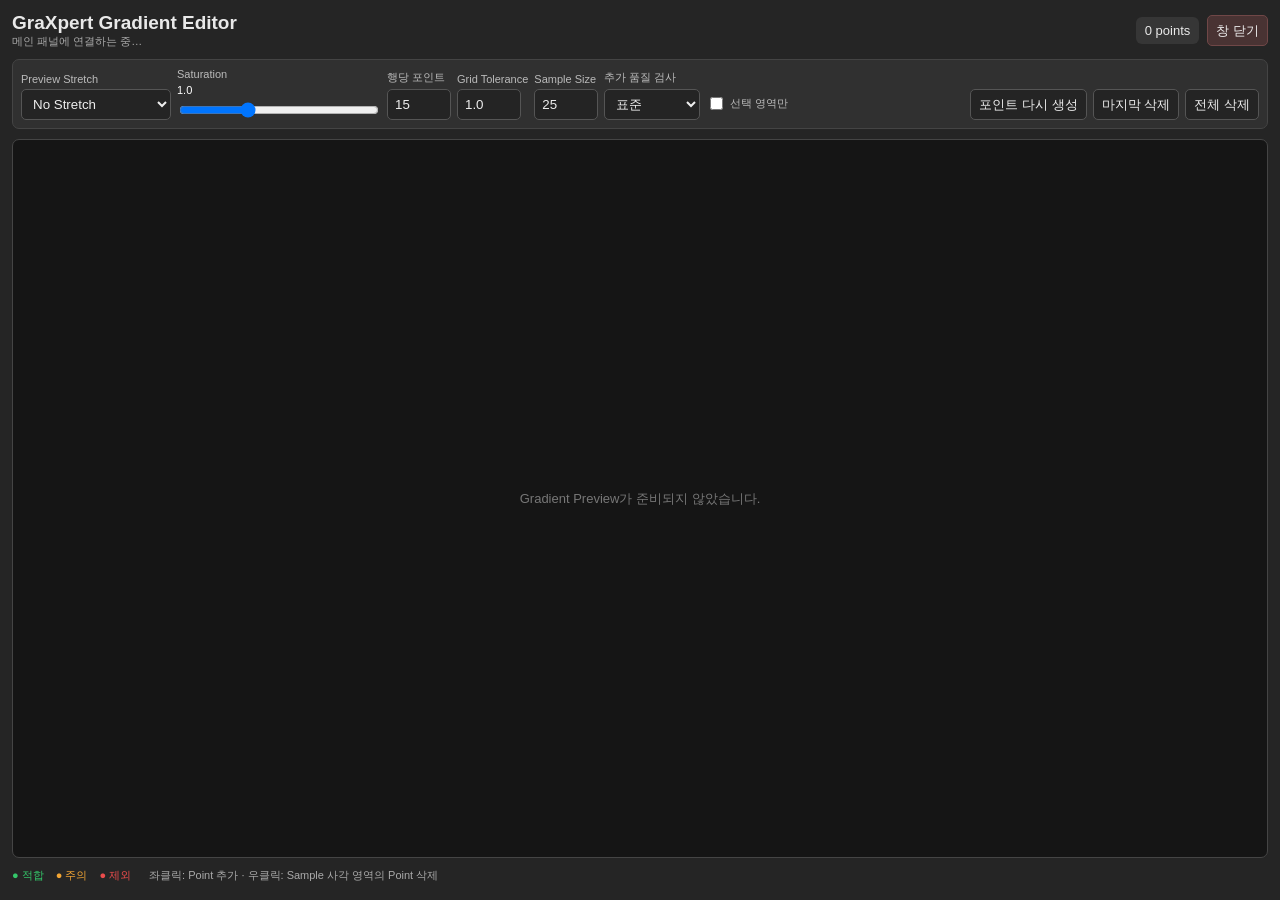
==== GraXpert-Photoshop-Panel/client/gradient-editor-window.html @ d2cb2930 "Initial GraXpert Photoshop Panel v0.9.0" ====
<!doctype html>
<html lang="ko">
<head>
  <meta charset="utf-8">
<title>GraXpert Gradient Editor</title>
  <link rel="stylesheet" href="sample-editor-window.css">
</head>
<body data-editor-mode="background">
  <header>
    <div>
      <h1>GraXpert Gradient Editor</h1>
      <div id="selectionStatus" class="sub">메인 패널에 연결하는 중…</div>
    </div>
    <div class="header-actions">
      <div id="sampleCount" class="count">0 points</div>
      <button id="closeEditor" class="close-btn">창 닫기</button>
    </div>
  </header>

  <div class="toolbar">
    <label class="preview-stretch-label">Preview Stretch
      <select id="stretchPreset">
        <option>No Stretch</option>
        <option>10% Bg, 3 sigma</option>
        <option>15% Bg, 3 sigma</option>
        <option>20% Bg, 3 sigma</option>
        <option>30% Bg, 2 sigma</option>
      </select>
    </label>
    <label class="saturation-label">Saturation <output id="saturationValue">1.0</output>
      <input id="saturation" type="range" min="0" max="3" step="0.1" value="1">
    </label>
    <label title="GraXpert Points per row 값입니다. 이미지 가로 한 줄에 배치할 Grid 포인트 수입니다.">행당 포인트
      <input id="pointsPerRow" type="number" min="4" max="25" step="1" value="15">
    </label>
    <label title="GraXpert Grid Tolerance 값입니다. 높을수록 더 밝은 배경 후보도 허용합니다.">Grid Tolerance
      <input id="gridTolerance" type="number" min="-2" max="10" step="0.1" value="1.0">
    </label>
    <label title="GraXpert sample_size 값입니다. 25이면 포인트 주변 약 50×50px 영역을 계산합니다.">Sample Size
      <input id="sampleSize" type="number" min="2" max="200" step="1" value="25">
    </label>
    <label class="compact-select" title="GraXpert Grid 검사 후 별과 밝은 구조물을 한 번 더 검사하는 패널 보강 기능입니다.">추가 품질 검사
      <select id="qualityPreset">
        <option value="relaxed">느슨함</option>
        <option value="standard" selected>표준</option>
        <option value="strict">엄격함</option>
      </select>
    </label>
    <label class="check"><input id="selectionOnly" type="checkbox"> 선택 영역만</label>
    <div class="editor-button-group">
      <button id="autoSamples">포인트 다시 생성</button>
      <button id="undoSample">마지막 삭제</button>
      <button id="clearSamples">전체 삭제</button>
    </div>
  </div>

  <main id="canvasWrap">
    <canvas id="sampleCanvas"></canvas>
    <div id="emptyMessage">Gradient Preview가 준비되지 않았습니다.</div>
  </main>

  <footer>
    <div class="legend"><span class="good">● 적합</span><span class="warning">● 주의</span><span class="exclude">● 제외</span></div>
    <div id="pointInfo">좌클릭: Point 추가 · 우클릭: Sample 사각 영역의 Point 삭제</div>
    <div id="qualityReport"></div>
  </footer>

  <script src="sample-editor-window.js"></script>
</body>
</html>
---- GraXpert-Photoshop-Panel/client/sample-editor-window.css ----
* { box-sizing:border-box; }
html, body { width:100%; height:100%; margin:0; overflow:hidden; }
body {
  display:flex; flex-direction:column; padding:12px; gap:10px;
  background:#252525; color:#e9e9e9; font:13px "Segoe UI", Arial, sans-serif;
}
header { display:flex; align-items:center; justify-content:space-between; gap:15px; }
h1 { margin:0; font-size:19px; }
.sub, footer { color:#aaa; font-size:11px; }
.header-actions { display:flex; align-items:center; gap:8px; }
.count { padding:6px 9px; border-radius:6px; background:#363636; font-variant-numeric:tabular-nums; }
.close-btn { background:#493333; border-color:#704747; }
.close-btn:hover { background:#623d3d; }
.toolbar {
  display:flex; flex-wrap:nowrap; align-items:end; gap:6px; padding:8px;
  overflow-x:auto; overflow-y:hidden;
  border:1px solid #444; border-radius:7px; background:#303030;
}
.toolbar label { display:flex; flex:0 0 auto; flex-direction:column; gap:4px; color:#bbb; font-size:11px; }
.toolbar .check { flex-direction:row; align-items:center; padding-bottom:7px; white-space:nowrap; }
select, input[type="number"], button {
  height:31px; border:1px solid #555; border-radius:5px; background:#242424; color:#eee;
}
select { min-width:150px; padding:0 7px; }
.preview-stretch-label select { min-width:150px; width:150px; }
.compact-select select { min-width:92px; width:96px; }
input[type="number"] { width:64px; padding:0 7px; }
button { padding:0 8px; cursor:pointer; }
button:hover { background:#444; }
.editor-button-group { display:flex; flex:0 0 auto; flex-wrap:nowrap; gap:6px; align-items:end; margin-left:auto; }
.editor-button-group button { flex:0 0 auto; white-space:nowrap; }
.saturation-label { min-width:200px; }
.saturation-label output { color:#fff; }
input[type="range"] { width:200px; }
#canvasWrap {
  position:relative; flex:1; min-height:150px; overflow:auto;
  display:flex; align-items:center; justify-content:center;
  border:1px solid #454545; border-radius:7px; background:#151515;
}
#sampleCanvas { display:block; cursor:crosshair; }
#emptyMessage {
  position:absolute; inset:0; display:flex; align-items:center; justify-content:center; color:#777;
}
footer { display:grid; grid-template-columns:auto 1fr; gap:5px 18px; align-items:center; }
.legend { display:flex; gap:12px; }
.good { color:#34c76a; }
.warning { color:#f4a634; }
.exclude { color:#eb4c4c; }
#qualityReport { grid-column:1 / -1; white-space:pre-line; color:#888; }
.hidden { display:none !important; }
@media (max-width:850px) {
  .saturation-label { min-width:180px; }
  input[type="range"] { width:180px; }
}
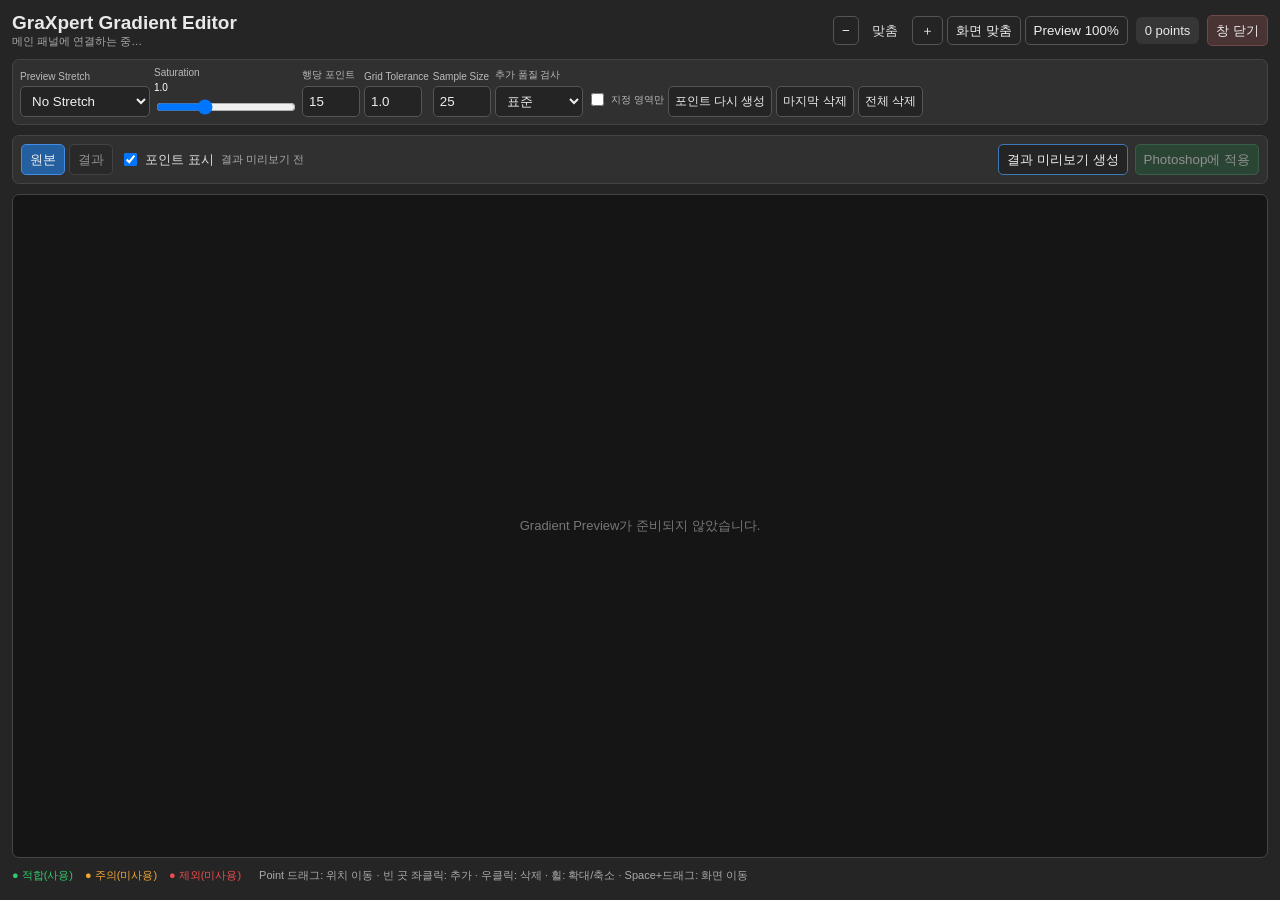
==== commit be56e8b1: "feat: prepare GraXpert panel v0.9.1" ====
--- a/GraXpert-Photoshop-Panel/client/gradient-editor-window.html
+++ b/GraXpert-Photoshop-Panel/client/gradient-editor-window.html
@@ -12,6 +12,14 @@
       <div id="selectionStatus" class="sub">메인 패널에 연결하는 중…</div>
     </div>
     <div class="header-actions">
+      <div class="zoom-controls" aria-label="Preview 확대 및 축소">
+        <button id="zoomOut" type="button" title="축소">−</button>
+        <output id="zoomValue">맞춤</output>
+        <button id="zoomIn" type="button" title="확대">＋</button>
+        <button id="zoomFit" type="button">화면 맞춤</button>
+        <button id="zoomActual" type="button">Preview 100%</button>
+      </div>
+      <div id="gridStatus" class="grid-status hidden">포인트 재생성 필요</div>
       <div id="sampleCount" class="count">0 points</div>
       <button id="closeEditor" class="close-btn">창 닫기</button>
     </div>
@@ -39,14 +47,15 @@
     <label title="GraXpert sample_size 값입니다. 25이면 포인트 주변 약 50×50px 영역을 계산합니다.">Sample Size
       <input id="sampleSize" type="number" min="2" max="200" step="1" value="25">
     </label>
-    <label class="compact-select" title="GraXpert Grid 검사 후 별과 밝은 구조물을 한 번 더 검사하는 패널 보강 기능입니다.">추가 품질 검사
+    <label class="compact-select" title="사용 안 함은 GraXpert Grid Tolerance만 적용합니다. 나머지는 별과 천체 구조를 한 번 더 검사합니다.">추가 품질 검사
       <select id="qualityPreset">
+        <option value="off">사용 안 함</option>
         <option value="relaxed">느슨함</option>
         <option value="standard" selected>표준</option>
         <option value="strict">엄격함</option>
       </select>
     </label>
-    <label class="check"><input id="selectionOnly" type="checkbox"> 선택 영역만</label>
+    <label class="check"><input id="selectionOnly" type="checkbox"> <span id="selectionOnlyLabel">지정 영역만</span></label>
     <div class="editor-button-group">
       <button id="autoSamples">포인트 다시 생성</button>
       <button id="undoSample">마지막 삭제</button>
@@ -54,14 +63,33 @@
     </div>
   </div>
 
+  <div class="result-toolbar">
+    <div class="view-switch" aria-label="Preview 표시">
+      <button id="viewOriginal" class="active" type="button">원본</button>
+      <button id="viewResult" type="button" disabled>결과</button>
+    </div>
+    <label class="point-visibility" title="원본과 결과를 비교할 때 Sample Point 사각형을 표시하거나 숨깁니다.">
+      <input id="showPoints" type="checkbox" checked> 포인트 표시
+    </label>
+    <div id="resultStatus" class="result-status">결과 미리보기 전</div>
+    <button id="generateResult" class="result-generate" type="button">결과 미리보기 생성</button>
+    <button id="cancelResult" class="hidden" type="button">처리 취소</button>
+    <button id="applyResult" class="result-apply" type="button" disabled>Photoshop에 적용</button>
+  </div>
+
   <main id="canvasWrap">
     <canvas id="sampleCanvas"></canvas>
     <div id="emptyMessage">Gradient Preview가 준비되지 않았습니다.</div>
+    <div id="resultBusyOverlay" class="result-busy-overlay hidden" role="status" aria-live="polite">
+      <span class="busy-spinner" aria-hidden="true"></span>
+      <strong>Gradient 결과 생성 중…</strong>
+      <span>GraXpert 처리가 끝날 때까지 잠시 기다려 주세요.</span>
+    </div>
   </main>
 
   <footer>
-    <div class="legend"><span class="good">● 적합</span><span class="warning">● 주의</span><span class="exclude">● 제외</span></div>
-    <div id="pointInfo">좌클릭: Point 추가 · 우클릭: Sample 사각 영역의 Point 삭제</div>
+    <div class="legend"><span class="good">● 적합(사용)</span><span class="warning">● 주의(미사용)</span><span class="exclude">● 제외(미사용)</span></div>
+    <div id="pointInfo">Point 드래그: 위치 이동 · 빈 곳 좌클릭: 추가 · 우클릭: 삭제 · 휠: 확대/축소 · Space+드래그: 화면 이동</div>
     <div id="qualityReport"></div>
   </footer>
 
--- a/GraXpert-Photoshop-Panel/client/sample-editor-window.css
+++ b/GraXpert-Photoshop-Panel/client/sample-editor-window.css
@@ -8,7 +8,16 @@
 h1 { margin:0; font-size:19px; }
 .sub, footer { color:#aaa; font-size:11px; }
 .header-actions { display:flex; align-items:center; gap:8px; }
+.zoom-controls { display:flex; align-items:center; gap:4px; }
+.zoom-controls button { height:29px; padding:0 8px; white-space:nowrap; }
+.zoom-controls output {
+  min-width:45px; color:#ddd; text-align:center; font-variant-numeric:tabular-nums;
+}
 .count { padding:6px 9px; border-radius:6px; background:#363636; font-variant-numeric:tabular-nums; }
+.grid-status {
+  padding:6px 9px; border:1px solid #80652d; border-radius:6px;
+  background:#4a3c22; color:#ffd27a; font-weight:600; white-space:nowrap;
+}
 .close-btn { background:#493333; border-color:#704747; }
 .close-btn:hover { background:#623d3d; }
 .toolbar {
@@ -29,18 +38,55 @@
 button:hover { background:#444; }
 .editor-button-group { display:flex; flex:0 0 auto; flex-wrap:nowrap; gap:6px; align-items:end; margin-left:auto; }
 .editor-button-group button { flex:0 0 auto; white-space:nowrap; }
+.result-toolbar {
+  display:flex; align-items:center; gap:7px; padding:8px;
+  border:1px solid #444; border-radius:7px; background:#303030;
+}
+.view-switch { display:flex; gap:4px; }
+.view-switch button.active { border-color:#438ee4; background:#245f9f; }
+.point-visibility {
+  display:flex; align-items:center; gap:5px; color:#ddd; white-space:nowrap; cursor:pointer;
+}
+.result-status { flex:1; min-width:120px; color:#aaa; font-size:11px; }
+.result-status.ready { color:#62d98e; }
+.result-status.error, .result-status.outdated { color:#f0b761; }
+.result-status.busy { color:#79b9ff; animation:busyPulse 1.2s ease-in-out infinite; }
+.result-generate { border-color:#3d78b8; }
+.result-generate.busy::before {
+  content:""; display:inline-block; width:11px; height:11px; margin-right:6px;
+  vertical-align:-1px; border:2px solid rgba(255,255,255,.35); border-top-color:#fff;
+  border-radius:50%; animation:busySpin .8s linear infinite;
+}
+.result-apply { border-color:#3f8f5e; background:#285b3b; }
+.result-apply:not(:disabled):hover { background:#34784d; }
+button:disabled { cursor:default; opacity:.5; }
 .saturation-label { min-width:200px; }
 .saturation-label output { color:#fff; }
 input[type="range"] { width:200px; }
 #canvasWrap {
   position:relative; flex:1; min-height:150px; overflow:auto;
-  display:flex; align-items:center; justify-content:center;
   border:1px solid #454545; border-radius:7px; background:#151515;
 }
-#sampleCanvas { display:block; cursor:crosshair; }
+#sampleCanvas { display:block; margin:auto; cursor:crosshair; }
+#sampleCanvas.panning { cursor:grabbing; }
+#sampleCanvas.point-dragging { cursor:move; }
 #emptyMessage {
   position:absolute; inset:0; display:flex; align-items:center; justify-content:center; color:#777;
 }
+.result-busy-overlay {
+  position:absolute; left:50%; top:50%; z-index:3; transform:translate(-50%, -50%);
+  display:flex; min-width:280px; flex-direction:column; align-items:center; gap:8px;
+  padding:18px 24px; border:1px solid #4d78a5; border-radius:9px;
+  background:rgba(30, 38, 47, .94); color:#dcecff; box-shadow:0 8px 28px rgba(0,0,0,.5);
+  pointer-events:none; text-align:center;
+}
+.result-busy-overlay > span:last-child { color:#aebdca; font-size:11px; }
+.busy-spinner {
+  width:28px; height:28px; border:3px solid rgba(121,185,255,.25);
+  border-top-color:#79b9ff; border-radius:50%; animation:busySpin .8s linear infinite;
+}
+@keyframes busySpin { to { transform:rotate(360deg); } }
+@keyframes busyPulse { 50% { opacity:.55; } }
 footer { display:grid; grid-template-columns:auto 1fr; gap:5px 18px; align-items:center; }
 .legend { display:flex; gap:12px; }
 .good { color:#34c76a; }
@@ -52,3 +98,15 @@
   .saturation-label { min-width:180px; }
   input[type="range"] { width:180px; }
 }
+@media (min-width:1000px) and (max-width:1300px) {
+  .toolbar { gap:4px; padding:7px; overflow-x:hidden; }
+  .toolbar label { font-size:10px; }
+  .toolbar .check { padding-bottom:8px; }
+  .preview-stretch-label select { min-width:130px; width:130px; }
+  .saturation-label { min-width:140px; }
+  input[type="range"] { width:140px; }
+  input[type="number"] { width:58px; padding:0 6px; }
+  .compact-select select { min-width:88px; width:88px; }
+  .editor-button-group { gap:4px; margin-left:0; }
+  .editor-button-group button { padding:0 6px; font-size:12px; }
+}
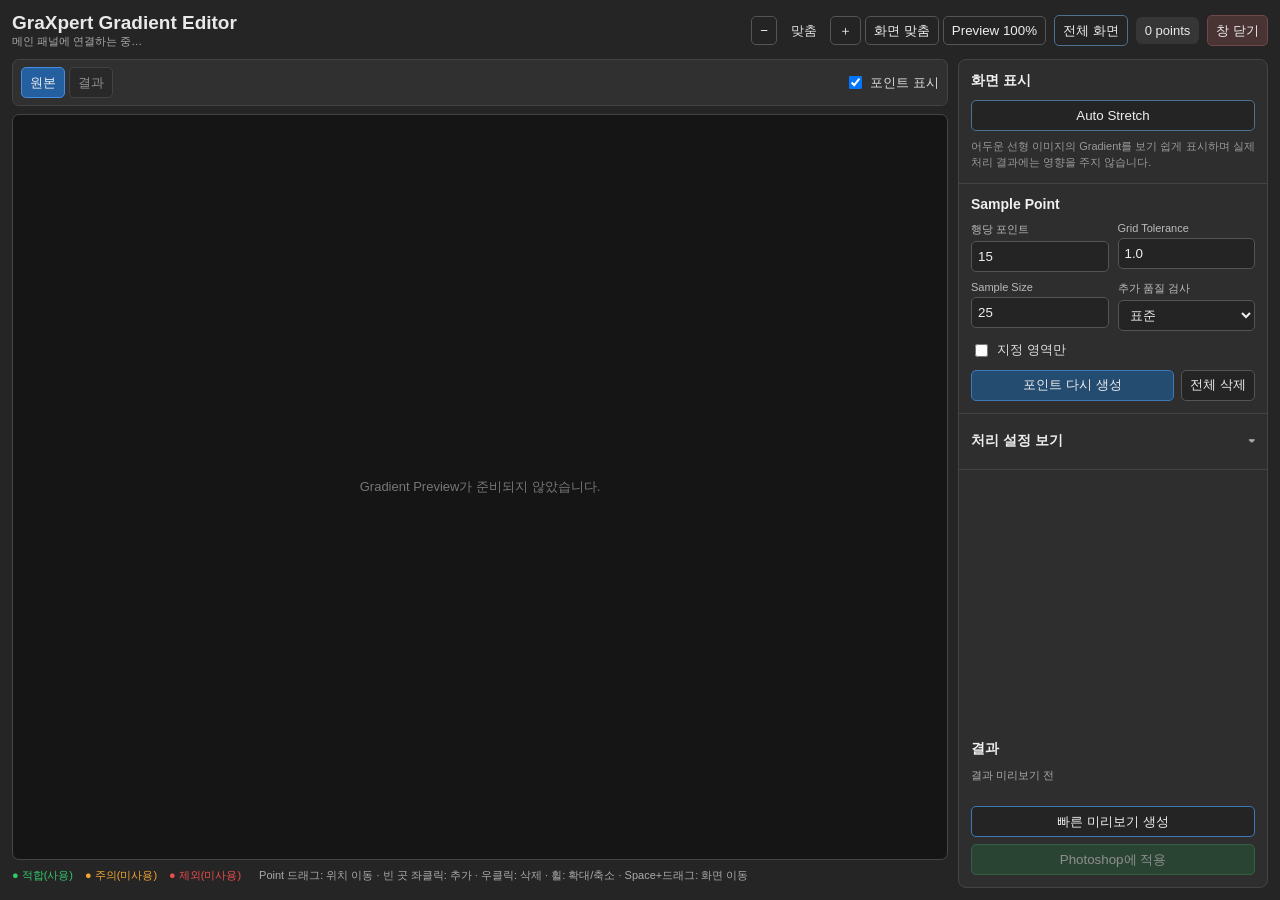
==== commit 36fac28d: "feat: release v0.9.2 gradient editor workflow" ====
--- a/GraXpert-Photoshop-Panel/client/gradient-editor-window.html
+++ b/GraXpert-Photoshop-Panel/client/gradient-editor-window.html
@@ -19,79 +19,112 @@
         <button id="zoomFit" type="button">화면 맞춤</button>
         <button id="zoomActual" type="button">Preview 100%</button>
       </div>
+      <button id="toggleFullscreen" class="fullscreen-btn" type="button" title="모니터 작업 영역에 맞춤" aria-pressed="false">전체 화면</button>
       <div id="gridStatus" class="grid-status hidden">포인트 재생성 필요</div>
       <div id="sampleCount" class="count">0 points</div>
       <button id="closeEditor" class="close-btn">창 닫기</button>
     </div>
   </header>
 
-  <div class="toolbar">
-    <label class="preview-stretch-label">Preview Stretch
-      <select id="stretchPreset">
-        <option>No Stretch</option>
-        <option>10% Bg, 3 sigma</option>
-        <option>15% Bg, 3 sigma</option>
-        <option>20% Bg, 3 sigma</option>
-        <option>30% Bg, 2 sigma</option>
-      </select>
-    </label>
-    <label class="saturation-label">Saturation <output id="saturationValue">1.0</output>
-      <input id="saturation" type="range" min="0" max="3" step="0.1" value="1">
-    </label>
-    <label title="GraXpert Points per row 값입니다. 이미지 가로 한 줄에 배치할 Grid 포인트 수입니다.">행당 포인트
-      <input id="pointsPerRow" type="number" min="4" max="25" step="1" value="15">
-    </label>
-    <label title="GraXpert Grid Tolerance 값입니다. 높을수록 더 밝은 배경 후보도 허용합니다.">Grid Tolerance
-      <input id="gridTolerance" type="number" min="-2" max="10" step="0.1" value="1.0">
-    </label>
-    <label title="GraXpert sample_size 값입니다. 25이면 포인트 주변 약 50×50px 영역을 계산합니다.">Sample Size
-      <input id="sampleSize" type="number" min="2" max="200" step="1" value="25">
-    </label>
-    <label class="compact-select" title="사용 안 함은 GraXpert Grid Tolerance만 적용합니다. 나머지는 별과 천체 구조를 한 번 더 검사합니다.">추가 품질 검사
-      <select id="qualityPreset">
-        <option value="off">사용 안 함</option>
-        <option value="relaxed">느슨함</option>
-        <option value="standard" selected>표준</option>
-        <option value="strict">엄격함</option>
-      </select>
-    </label>
-    <label class="check"><input id="selectionOnly" type="checkbox"> <span id="selectionOnlyLabel">지정 영역만</span></label>
-    <div class="editor-button-group">
-      <button id="autoSamples">포인트 다시 생성</button>
-      <button id="undoSample">마지막 삭제</button>
-      <button id="clearSamples">전체 삭제</button>
-    </div>
+  <div class="editor-workspace">
+    <section class="preview-pane" aria-label="Gradient Preview">
+      <div class="preview-toolbar">
+        <div class="view-switch" aria-label="Preview 표시">
+          <button id="viewOriginal" class="active" type="button">원본</button>
+          <button id="viewResult" type="button" disabled>결과</button>
+        </div>
+        <label class="point-visibility" title="원본과 결과를 비교할 때 Sample Point 사각형을 표시하거나 숨깁니다.">
+          <input id="showPoints" type="checkbox" checked> 포인트 표시
+        </label>
+      </div>
+
+      <main id="canvasWrap">
+        <canvas id="sampleCanvas"></canvas>
+        <div id="emptyMessage">Gradient Preview가 준비되지 않았습니다.</div>
+        <div id="contextWarningOverlay" class="context-warning-overlay hidden" role="alert"></div>
+        <div id="resultBusyOverlay" class="result-busy-overlay hidden" role="status" aria-live="polite">
+          <span class="busy-spinner" aria-hidden="true"></span>
+          <strong>Gradient 결과 생성 중…</strong>
+          <span>계산이 끝날 때까지 잠시 기다려 주세요.</span>
+        </div>
+      </main>
+
+      <footer>
+        <div class="legend"><span class="good">● 적합(사용)</span><span class="warning">● 주의(미사용)</span><span class="exclude">● 제외(미사용)</span></div>
+        <div id="pointInfo">Point 드래그: 위치 이동 · 빈 곳 좌클릭: 추가 · 우클릭: 삭제 · 휠: 확대/축소 · Space+드래그: 화면 이동</div>
+        <div id="qualityReport"></div>
+      </footer>
+    </section>
+
+    <aside class="control-sidebar" aria-label="Gradient Editor 설정">
+      <section class="sidebar-section display-section">
+        <h2>화면 표시</h2>
+        <button id="autoStretch" class="auto-stretch-toggle wide-button" type="button"
+          title="광해와 색상 Gradient 확인을 위한 강한 40% Background, 1.5 sigma Stretch입니다. 원본과 결과에 동일하게 적용하며 실제 결과에는 영향이 없습니다."
+          aria-pressed="false">Auto Stretch</button>
+        <p class="sidebar-hint">어두운 선형 이미지의 Gradient를 보기 쉽게 표시하며 실제 처리 결과에는 영향을 주지 않습니다.</p>
+      </section>
+
+      <section class="sidebar-section sample-section">
+        <h2>Sample Point</h2>
+        <div class="sidebar-field-grid">
+          <label title="GraXpert Points per row 값입니다. 이미지 가로 한 줄에 배치할 Grid 포인트 수입니다.">행당 포인트
+            <input id="pointsPerRow" type="number" min="4" max="25" step="1" value="15">
+          </label>
+          <label title="배경 밝기 허용 범위입니다. 기본 1.0이며, 높일수록 밝은 광해 영역도 후보로 허용합니다.">Grid Tolerance
+            <input id="gridTolerance" type="number" min="-2" max="10" step="0.1" value="1.0">
+          </label>
+          <label title="GraXpert sample_size 값입니다. 25이면 포인트 주변 약 50×50px 영역을 계산합니다.">Sample Size
+            <input id="sampleSize" type="number" min="2" max="200" step="1" value="25">
+          </label>
+          <label title="Grid만 적용은 추가 검사를 끄고 GraXpert Grid Tolerance만 사용합니다. 나머지는 별과 천체 구조를 한 번 더 검사합니다.">추가 품질 검사
+            <select id="qualityPreset">
+              <option value="off">Grid만 적용</option>
+              <option value="relaxed">느슨함</option>
+              <option value="standard" selected>표준</option>
+              <option value="strict">엄격함</option>
+            </select>
+          </label>
+        </div>
+        <label class="sidebar-check"><input id="selectionOnly" type="checkbox"> <span id="selectionOnlyLabel">지정 영역만</span></label>
+        <div class="sidebar-button-row">
+          <button id="autoSamples" class="primary-button" type="button">포인트 다시 생성</button>
+          <button id="clearSamples" type="button">전체 삭제</button>
+        </div>
+      </section>
+
+      <section class="sidebar-section processing-section">
+        <button id="processingToggle" class="section-toggle" type="button" aria-expanded="false">처리 설정 보기</button>
+        <div id="processingBody" class="processing-body hidden">
+          <label>포인트 보간
+            <select id="editorInterpolation">
+              <option value="RBF">RBF</option>
+              <option value="Splines">Splines</option>
+              <option value="Kriging">Kriging</option>
+            </select>
+          </label>
+          <label>Correction
+            <select id="editorCorrection">
+              <option value="Subtraction">Subtraction</option>
+              <option value="Division">Division</option>
+            </select>
+          </label>
+          <label class="smoothing-control">Smoothing <output id="editorSmoothingValue">0.50</output>
+            <input id="editorSmoothing" type="range" min="0" max="1" step="0.01" value="0.50">
+          </label>
+          <label class="sidebar-check"><input id="editorAddBackgroundLayer" type="checkbox"> Background Model 레이어 추가</label>
+        </div>
+      </section>
+
+      <section class="sidebar-section result-section">
+        <h2>결과</h2>
+        <div id="resultStatus" class="result-status">결과 미리보기 전</div>
+        <button id="generateResult" class="result-generate wide-button" type="button" title="GraXpert를 실행하지 않고 축소 Preview에서 빠르게 계산합니다.">빠른 미리보기 생성</button>
+        <button id="cancelResult" class="hidden wide-button" type="button">처리 취소</button>
+        <button id="applyResult" class="result-apply wide-button" type="button" disabled>Photoshop에 적용</button>
+      </section>
+    </aside>
   </div>
-
-  <div class="result-toolbar">
-    <div class="view-switch" aria-label="Preview 표시">
-      <button id="viewOriginal" class="active" type="button">원본</button>
-      <button id="viewResult" type="button" disabled>결과</button>
-    </div>
-    <label class="point-visibility" title="원본과 결과를 비교할 때 Sample Point 사각형을 표시하거나 숨깁니다.">
-      <input id="showPoints" type="checkbox" checked> 포인트 표시
-    </label>
-    <div id="resultStatus" class="result-status">결과 미리보기 전</div>
-    <button id="generateResult" class="result-generate" type="button">결과 미리보기 생성</button>
-    <button id="cancelResult" class="hidden" type="button">처리 취소</button>
-    <button id="applyResult" class="result-apply" type="button" disabled>Photoshop에 적용</button>
-  </div>
-
-  <main id="canvasWrap">
-    <canvas id="sampleCanvas"></canvas>
-    <div id="emptyMessage">Gradient Preview가 준비되지 않았습니다.</div>
-    <div id="resultBusyOverlay" class="result-busy-overlay hidden" role="status" aria-live="polite">
-      <span class="busy-spinner" aria-hidden="true"></span>
-      <strong>Gradient 결과 생성 중…</strong>
-      <span>GraXpert 처리가 끝날 때까지 잠시 기다려 주세요.</span>
-    </div>
-  </main>
-
-  <footer>
-    <div class="legend"><span class="good">● 적합(사용)</span><span class="warning">● 주의(미사용)</span><span class="exclude">● 제외(미사용)</span></div>
-    <div id="pointInfo">Point 드래그: 위치 이동 · 빈 곳 좌클릭: 추가 · 우클릭: 삭제 · 휠: 확대/축소 · Space+드래그: 화면 이동</div>
-    <div id="qualityReport"></div>
-  </footer>
 
   <script src="sample-editor-window.js"></script>
 </body>
--- a/GraXpert-Photoshop-Panel/client/sample-editor-window.css
+++ b/GraXpert-Photoshop-Panel/client/sample-editor-window.css
@@ -18,6 +18,10 @@
   padding:6px 9px; border:1px solid #80652d; border-radius:6px;
   background:#4a3c22; color:#ffd27a; font-weight:600; white-space:nowrap;
 }
+.fullscreen-btn { border-color:#4f7190; white-space:nowrap; }
+.fullscreen-btn.active { background:#365b7d; border-color:#6690b4; color:#fff; }
+.auto-stretch-toggle { flex:0 0 auto; min-width:110px; border-color:#4f7190; }
+.auto-stretch-toggle.active { background:#245f9f; border-color:#438ee4; color:#fff; }
 .close-btn { background:#493333; border-color:#704747; }
 .close-btn:hover { background:#623d3d; }
 .toolbar {
@@ -81,6 +85,13 @@
   pointer-events:none; text-align:center;
 }
 .result-busy-overlay > span:last-child { color:#aebdca; font-size:11px; }
+.context-warning-overlay {
+  position:absolute; left:50%; top:14px; z-index:4; transform:translateX(-50%);
+  width:min(620px, calc(100% - 28px)); padding:10px 14px;
+  border:1px solid #9a6b2e; border-radius:7px; background:rgba(73, 51, 25, .96);
+  color:#ffd28a; box-shadow:0 5px 18px rgba(0,0,0,.45); text-align:center;
+  pointer-events:none;
+}
 .busy-spinner {
   width:28px; height:28px; border:3px solid rgba(121,185,255,.25);
   border-top-color:#79b9ff; border-radius:50%; animation:busySpin .8s linear infinite;
@@ -94,9 +105,64 @@
 .exclude { color:#eb4c4c; }
 #qualityReport { grid-column:1 / -1; white-space:pre-line; color:#888; }
 .hidden { display:none !important; }
+
+/* Gradient Editor: Preview 중심의 좌우 작업 공간 */
+.editor-workspace {
+  display:grid; grid-template-columns:minmax(0, 1fr) 310px;
+  flex:1; min-height:0; gap:10px;
+}
+.preview-pane {
+  display:flex; min-width:0; min-height:0; flex-direction:column; gap:8px;
+}
+.preview-toolbar {
+  display:flex; flex:0 0 auto; align-items:center; justify-content:space-between;
+  gap:8px; padding:7px 8px; border:1px solid #444; border-radius:7px; background:#303030;
+}
+.preview-pane #canvasWrap { flex:1; min-height:0; }
+.preview-pane footer { flex:0 0 auto; }
+.control-sidebar {
+  display:flex; min-width:0; min-height:0; flex-direction:column;
+  overflow-x:hidden; overflow-y:auto;
+  border:1px solid #444; border-radius:8px; background:#2e2e2e;
+}
+.sidebar-section { padding:12px; border-bottom:1px solid #444; }
+.sidebar-section:last-child { border-bottom:0; }
+.sidebar-section h2 { margin:0 0 10px; color:#f0f0f0; font-size:14px; }
+.sidebar-hint { margin:8px 0 0; color:#999; font-size:11px; line-height:1.45; }
+.sidebar-field-grid { display:grid; grid-template-columns:1fr 1fr; gap:9px; }
+.sidebar-field-grid label, .processing-body label {
+  display:flex; min-width:0; flex-direction:column; gap:4px; color:#bbb; font-size:11px;
+}
+.sidebar-field-grid input[type="number"], .sidebar-field-grid select,
+.processing-body select { width:100%; min-width:0; }
+.sidebar-check {
+  display:flex; align-items:center; gap:6px; margin-top:10px; color:#ddd; cursor:pointer;
+}
+.sidebar-button-row { display:grid; grid-template-columns:minmax(0, 1fr) auto; gap:7px; margin-top:10px; }
+.primary-button { border-color:#3d78b8; background:#244c70; }
+.primary-button:hover { background:#2d628f; }
+.wide-button { width:100%; }
+.section-toggle {
+  width:100%; border:0; background:transparent; padding:0; color:#eee;
+  font-size:14px; font-weight:600; text-align:left;
+}
+.section-toggle::after { content:"▾"; float:right; color:#aaa; }
+.section-toggle[aria-expanded="true"]::after { content:"▴"; }
+.section-toggle:hover { background:transparent; color:#fff; }
+.processing-body { display:grid; grid-template-columns:1fr 1fr; gap:10px; margin-top:12px; }
+.processing-body .smoothing-control, .processing-body .sidebar-check { grid-column:1 / -1; }
+.smoothing-control output { align-self:flex-end; margin-top:-17px; color:#fff; }
+.smoothing-control input[type="range"] { width:100%; margin-top:5px; }
+.result-section { margin-top:auto; }
+.result-section .result-status { min-height:30px; margin-bottom:8px; line-height:1.35; }
+.result-section button + button { margin-top:7px; }
+
 @media (max-width:850px) {
   .saturation-label { min-width:180px; }
   input[type="range"] { width:180px; }
+  .editor-workspace { grid-template-columns:minmax(0, 1fr) 270px; }
+  .sidebar-field-grid, .processing-body { grid-template-columns:1fr; }
+  .processing-body .smoothing-control, .processing-body .sidebar-check { grid-column:auto; }
 }
 @media (min-width:1000px) and (max-width:1300px) {
   .toolbar { gap:4px; padding:7px; overflow-x:hidden; }
